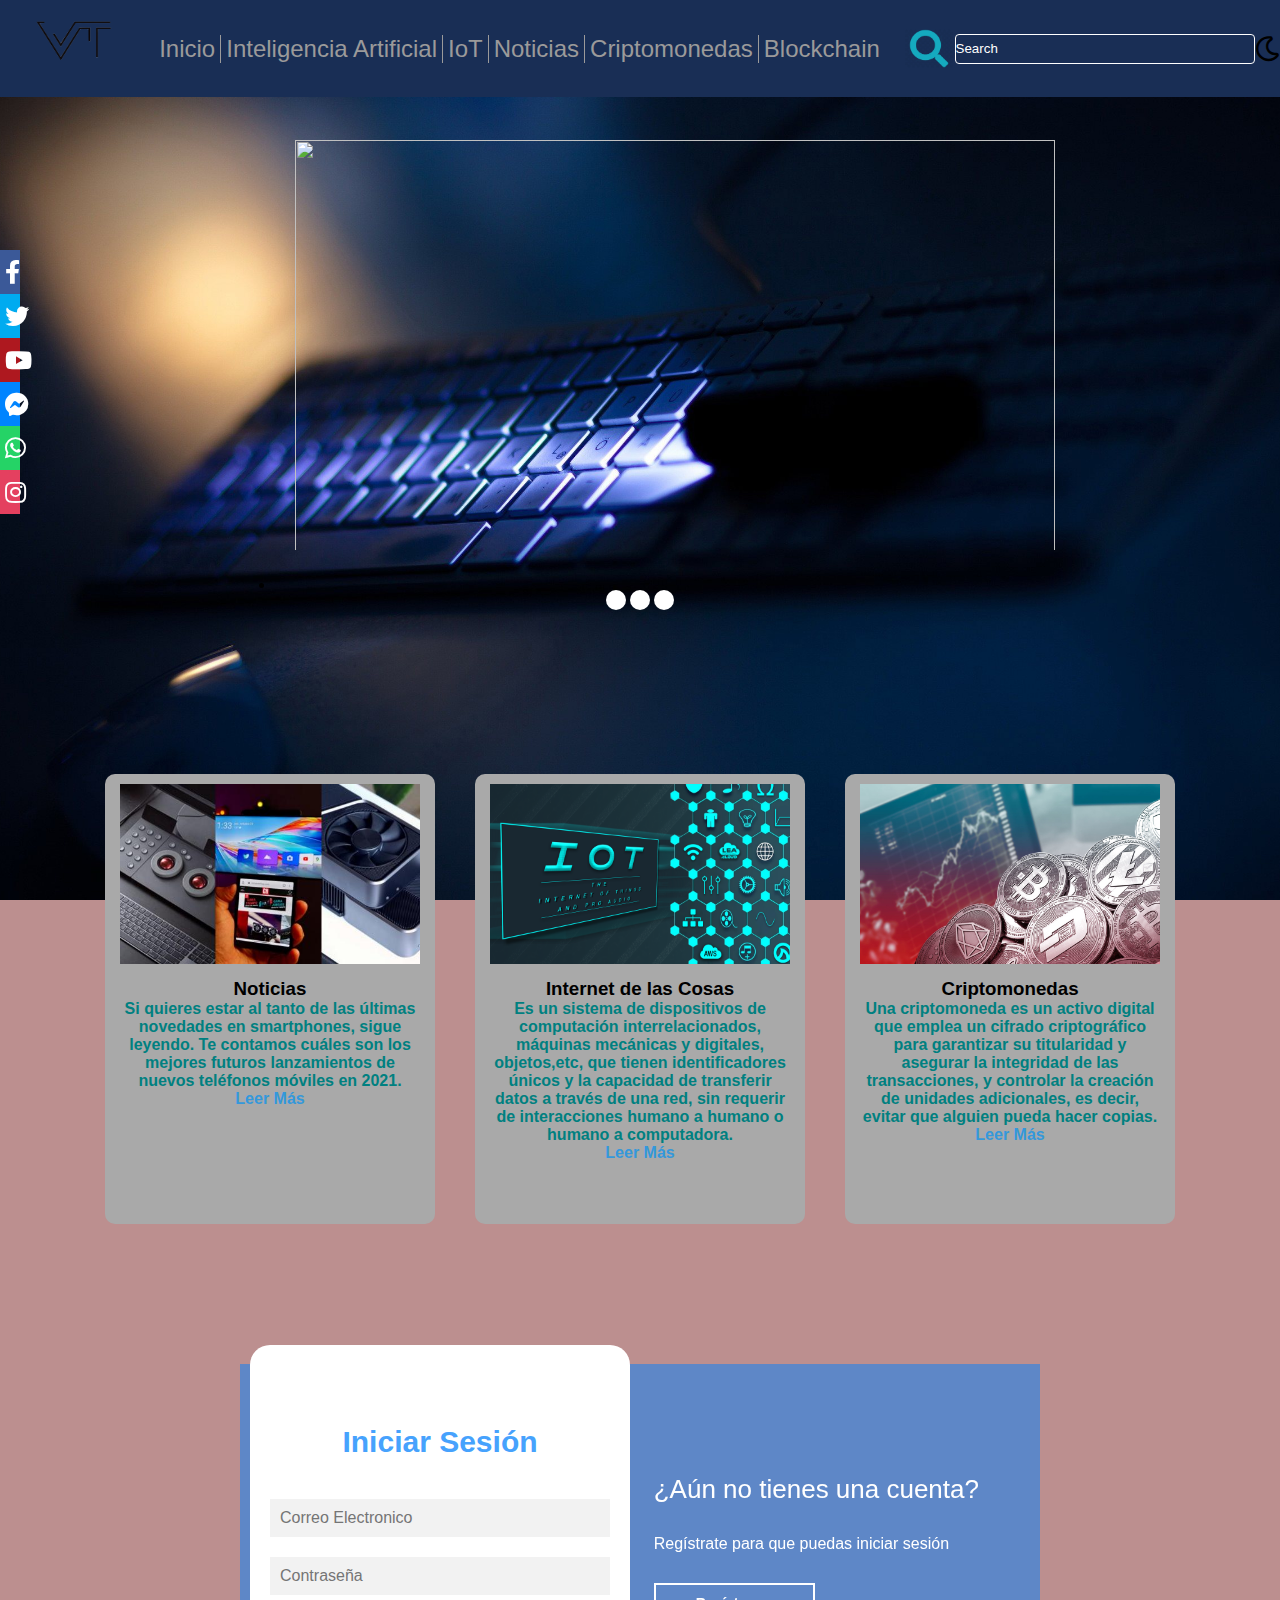
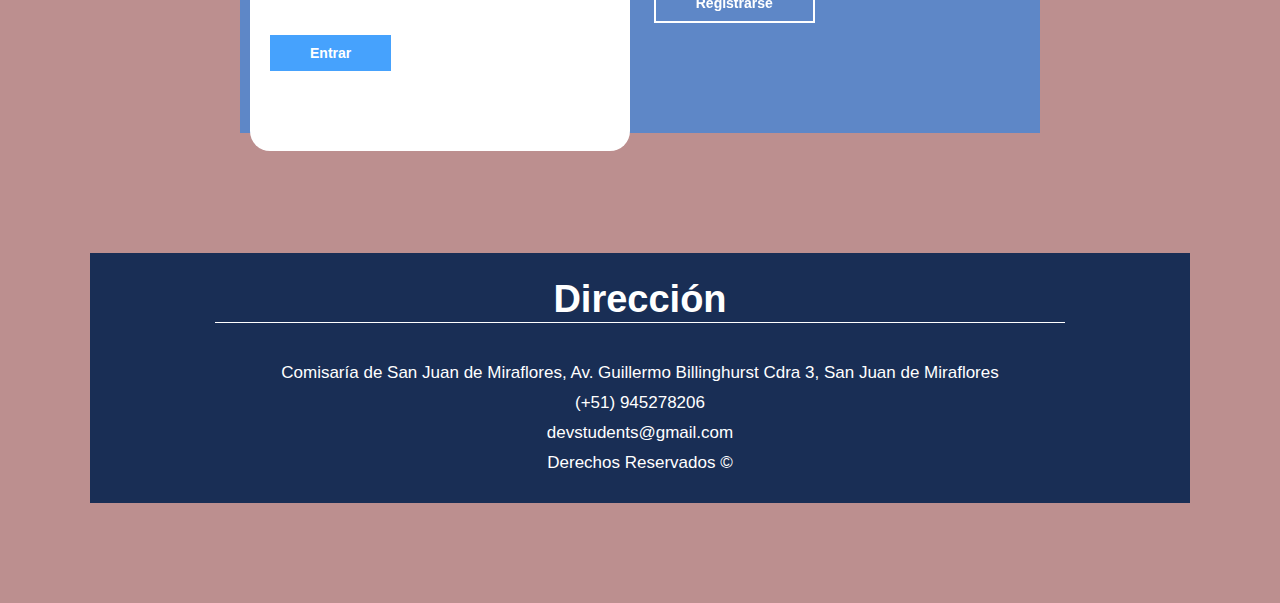
==== index.html @ df6f8244 "js de registro e iniciar sesion" ====
<!DOCTYPE html>
<html lang="en">

<head>


    <meta charset="UTF-8">
    <meta http-equiv="X-UA-Compatible" content="IE=edge">
    <meta name="viewport" content="width=device-width, initial-scale=1.0">
    <title>Technology</title>
    <link rel="stylesheet" href="https://maxcdn.bootstrapcdn.com/font-awesome/4.7.0/css/font-awesome.min.css">
    <link rel="stylesheet" href="estilos.css" type="text/css">
    <link rel="stylesheet" href="index.css">
    <link rel="stylesheet" href="estilos.css">
    <link rel="stylesheet" href="portada.css">
    <link rel="stylesheet" href="https://use.fontawesome.com/releases/v5.6.3/css/all.css">


</head>

<body>
    <header>
        <a href="#" class="logo">
            <img src="imagenes/logo_encabezado.png" width="154" height="85" class="block"></a>

        <u1 class="navigation">
            <li class="current"><a href="index.html">Inicio</a></li>
            <li class="current"><a href="inteligenciaartificial.html" target="_blank">Inteligencia Artificial</a></li>
            <li class="current"><a href="Internetdelascosas.html" target="_blank">IoT</a></li>
            <li class="current"><a href="noticias2.html" target="_blank">Noticias</a></li>
            <li class="current"><a href="criptomonedas.html" target="_blank">Criptomonedas</a></li>
            <li class="current"><a href="blockchain.html" target="_blank">Blockchain</a></li>

        </u1>
        <img src="imagenes\lupa.png" width="50">
        <div class="search">
            <input type="text" placeholder="Search">
        </div>
        <span class="boton-dark-mode"><i class="far fa-moon"></i></span>
        <div class="list-group">
    </header>
    <!--No tocar -->
    </div>

    <div class="container">

        <ul class="slider">
            <li id="slide1">
                <img src="https://hardzone.es/app/uploads-hardzone.es/2020/09/Inteligencia-Artificial.jpg" />
            </li>
            <li id="slide2">
                <img src="https://cadenaser00.epimg.net/ser/imagenes/2019/01/16/ciencia/1547668320_739967_1547672513_noticia_normal.jpg" />
            </li>
            <li id="slide3">
                <img src="https://www.marketingdirecto.com/wp-content/uploads/2018/06/criptomoneda-y-blockchain.png">
            </li>
        </ul>

        <ul class="menu">
            <li>
                <a href="#slide1"></a>
            </li>
            <li>
                <a href="#slide2"></a>
            </li>
            <li>
                <a href="#slide3"></a>
            </li>
        </ul>

    </div>

    <body>
        <!--No tocar -->
        <div class="social">
            <ul>
                <li>
                    <a href="https://www.facebook.com/" class="fab fa-facebook-f"></a>
                </li>
                <li>
                    <a href="#" class="fab fa-twitter"></a>
                </li>
                <li>
                    <a href="#" class="fab fa-youtube"></a>
                </li>
                <li>
                    <a href="#" class="fab fa-facebook-messenger"></a>
                </li>
                <li>
                    <a href="#" class="fab fa-whatsapp"></a>
                </li>
                <li>
                    <a href="#" class="fab fa-instagram"></a>
                </li>

            </ul>
        </div>
    </body>

    <div class="columna">

        <div class="card">
            <img src="imagenes\img.jpg" alt="">
            <h3>Noticias</h3>
            <p>Si quieres estar al tanto de las últimas novedades en smartphones, sigue leyendo. Te contamos cuáles son los mejores futuros lanzamientos de nuevos teléfonos móviles en 2021.</p>
            <a href="noticias2.html" target="_blank">Leer Más</a>
        </div>

        <div class="card">
            <img src="imagenes\img.3.jpg.jpg" alt="">
            <h3>Internet de las Cosas</h3>
            <p>Es un sistema de dispositivos de computación interrelacionados, máquinas mecánicas y digitales, objetos,etc, que tienen identificadores únicos y la capacidad de transferir datos a través de una red, sin requerir de interacciones humano a humano
                o humano a computadora.</p>
            <a href="Internetdelascosas.html" target="_blank">Leer Más</a>
        </div>

        <div class="card">
            <img src="imagenes\img 2.jpg" alt="">
            <h3>Criptomonedas</h3>
            <p>Una criptomoneda es un activo digital que emplea un cifrado criptográfico para garantizar su titularidad y asegurar la integridad de las transacciones, y controlar la creación de unidades adicionales, es decir, evitar que alguien pueda hacer
                copias.
            </p>
            <a href="criptomonedas.html">Leer Más</a>
        </div>

        <main>

            <div class="contenedor__todo">
                <div class="caja__trasera">
                    <div class="caja__trasera-login">
                        <h3>¿Ya tienes una cuenta?</h3>
                        <p>Inicia sesión para entrar en la página</p>
                        <button id="btn__iniciar-sesion">Iniciar Sesión</button>
                    </div>
                    <div class="caja__trasera-register">
                        <h3>¿Aún no tienes una cuenta?</h3>
                        <p>Regístrate para que puedas iniciar sesión</p>
                        <button id="btn__registrarse">Regístrarse</button>
                    </div>
                </div>

                <!--Formulario de Login y registro-->
                <div class="contenedor__login-register">
                    <!--Login-->
                    <form action="" class="formulario__login">
                        <h2>Iniciar Sesión</h2>
                        <input id="email" type="text" placeholder="Correo Electronico">
                        <input id="pw" type="password" placeholder="Contraseña">
                        <button class="Entrar">Entrar</button>
                    </form>

                    <!--Register-->
                    <form action="" class="formulario__register">
                        <h2>Regístrarse</h2>
                        <input id="nombres" type="text" placeholder="Nombres completos">
                        <input id="correo" type="text" placeholder="Correo Electronico">
                        <input id='user' type="text" placeholder="Usuario">
                        <input id="passw" type="password" placeholder="Contraseña">
                        <button class="Registrarse">Regístrarse</button>
                    </form>
                </div>
            </div>

        </main>

        <footer>
            <div id="contact" class="footer">
                <div class="piesito">
                    <h3>Dirección</h3>
                    <span>Comisaría de San Juan de Miraflores, Av. Guillermo Billinghurst Cdra 3, San Juan de
                        Miraflores</span>
                    <p>(+51) 945278206
                        <br>devstudents@gmail.com
                        <br>Derechos Reservados &copy
                    </p>
                </div>

            </div>

        </footer>
        <script src="darkmode.js"></script>
        <script src="formulario.js"></script>
        <script src="index.js"></script>
        <script src="index2.js"></script>

</body>

</html>
---- estilos.css ----
#titulo1 {
    color: #1696bd;
    font-size: 40px;
    text-align: center;
}

#titulo2 {
    color: #1696bd;
    font-size: 40px;
    text-align: left;
}

#titulo3 {
    color: #1696bd;
    font-size: 40px;
    text-align: left;
}

.contenedor-logo, .menu-principal{
	width:100%;
}
---- index.css ----
body {
    background-color: rosybrown;
    font-family: Arial, Helvetica, sans-serif;
}

* {
    box-sizing: border-box;
}

@import url('https://fonts.googleapis.com/css2?family=Lato:wght@100&display=swap');
header {
    position: absolute;
    top: 0;
    left: 0;
    width: 100%;
    display: flex;
    justify-content: space-between;
    align-items: center;
    padding: 3px 0px;
    z-index: 10;
    background: #192e55;
}

header .logo {
    position: relative;
    font-size: 1.5em;
    color: #fff;
    text-decoration: none;
    font-weight: 100;
}

header .search {
    position: relative;
    width: 300px;
    height: 30px;
}

header .search input {
    position: absolute;
    top: 0;
    left: 0;
    width: 100%;
    height: 100%;
    color: #fff;
    background: transparent;
    outline: none;
    border: 1px solid #fff;
    border-radius: 4px;
    padding: 0 20 px 0 45px;
}

header .search input::placeholder {
    color: #fff;
}

header .send {
    position: absolute;
    top: 50%;
    transform: translateY(-30%);
    transform: translateY(-42%);
    right: -70px;
    left: 1640px;
    color: #000;
    border-right: 1px solid #fff;
    padding-right: 1px;
}

.navigation {
    float: left;
    font-size: 24px;
    margin-top: 0px;
    width: 750px;
}

.navigation li {
    border-right: 1px solid #9B9A9A;
    float: left;
    list-style: none outside none;
    padding-left: 5px;
    padding-right: 5px;
    width: auto;
}

.navigation li:last-child {
    border-right: none;
}

.navigation li a {
    color: #000000;
    text-decoration: none;
}

.navigation li a:hover {
    color: #9B9A9A;
    text-decoration: none;
}

.navigation .current a {
    color: #9B9A9A;
    text-decoration: none;
}

.navigation .current a:hover {
    color: #000000;
    text-decoration: none;
}

.menu li:last-child {
    border-right: none;
}


/*********************pie de pagina*****************/

* {
    box-sizing: border-box;
}

.footer {
    width: 1100px;
    background-color: #192e55;
    text-align: center;
    font-family: poppins;
    position: relative;
    padding: 25px;
    margin: 100px
}

.footer .piesito h3 {
    font-size: 38px;
    display: block;
    color: #fff;
    max-width: 850px;
    padding-bottom: 1px;
    border-bottom: #fff solid 1px;
    text-align: center;
    margin: 0 auto;
    margin-bottom: 0px;
    margin-bottom: 30px;
}

.footer .piesito span {
    font-size: 17px;
    display: block;
    color: #fff;
    padding-top: 10px;
    padding-bottom: 5px;
}

.footer .piesito p {
    font-size: 17px;
    display: block;
    color: #fff;
    line-height: 30px;
}


/*********************fin de pie de pagina************/

* {
    margin: 0;
    padding: 0;
    box-sizing: border-box;
    text-decoration: none;
    font-family: 'Roboto', sans-serif;
}

body {
    background-image: url(imagenes/bg4.jpg);
    background-size: cover;
    background-repeat: no-repeat;
    background-position: center;
    background-attachment: fixed;
}

main {
    width: 100%;
    padding: 20px;
    margin: auto;
    margin-top: 100px;
}

.contenedor__todo {
    width: 100%;
    max-width: 800px;
    margin: auto;
    position: relative;
}

.caja__trasera {
    width: 100%;
    padding: 10px 20px;
    display: flex;
    justify-content: center;
    -webkit-backdrop-filter: blur(10px);
    backdrop-filter: blur(10px);
    background-color: rgba(0, 128, 255, 0.5);
}

.caja__trasera div {
    margin: 100px 40px;
    color: white;
    transition: all 500ms;
}

.caja__trasera div p,
.caja__trasera button {
    margin-top: 30px;
}

.caja__trasera div h3 {
    font-weight: 400;
    font-size: 26px;
}

.caja__trasera div p {
    font-size: 16px;
    font-weight: 300;
}

.caja__trasera button {
    padding: 10px 40px;
    border: 2px solid #fff;
    font-size: 14px;
    background: transparent;
    font-weight: 600;
    cursor: pointer;
    color: white;
    outline: none;
    transition: all 300ms;
}

.caja__trasera button:hover {
    background: #fff;
    color: #46A2FD;
}


/*Formularios*/

.contenedor__login-register {
    display: flex;
    align-items: center;
    width: 100%;
    max-width: 380px;
    position: relative;
    top: -185px;
    left: 10px;
    /*La transicion va despues del codigo JS*/
    transition: left 500ms cubic-bezier(0.175, 0.885, 0.320, 1.275);
}

.contenedor__login-register form {
    width: 100%;
    padding: 80px 20px;
    background: white;
    position: absolute;
    border-radius: 20px;
}

.contenedor__login-register form h2 {
    font-size: 30px;
    text-align: center;
    margin-bottom: 20px;
    color: #46A2FD;
}

.contenedor__login-register form input {
    width: 100%;
    margin-top: 20px;
    padding: 10px;
    border: none;
    background: #F2F2F2;
    font-size: 16px;
    outline: none;
}

.contenedor__login-register form button {
    padding: 10px 40px;
    margin-top: 40px;
    border: none;
    font-size: 14px;
    background: #46A2FD;
    font-weight: 600;
    cursor: pointer;
    color: white;
    outline: none;
}

.formulario__login {
    opacity: 1;
    display: block;
}

.formulario__register {
    display: none;
}

@media screen and (max-width: 850px) {
    main {
        margin-top: 50px;
    }
    .caja__trasera {
        max-width: 350px;
        height: 300px;
        flex-direction: column;
        margin: auto;
    }
    .caja__trasera div {
        margin: 0px;
        position: absolute;
    }
    /*Formularios*/
    .contenedor__login-register {
        top: -10px;
        left: -5px;
        margin: auto;
    }
    .contenedor__login-register form {
        position: relative;
    }
}


/**********************Fin de Formulario**************/


/**********************COLUMNA DE TEXTO**************/

* {
    box-sizing: border-box;
}

.columna {
    width: 100%;
    max-width: 1200px;
    height: 500px;
    display: flex;
    flex-wrap: wrap;
    justify-content: center;
    margin: auto;
}

.columna .card {
    width: 330px;
    height: 450px;
    border-radius: 10px;
    overflow: hidden;
    margin: 20px;
    text-align: center;
    transition: all 0.25s;
    background-color: darkgray;
}

.columna .card:hover {
    transform: translateY(-15px);
    box-shadow: 0 12px 16px rgba(0, 0, 0, 0.2);
}

.columna .card img {
    width: 320px;
    height: 200px;
    padding: 10px;
}

.columna .card h3 {
    font-weight: 600;
    font-weight: bolder;
    color: black;
}

.columna .card p {
    padding: 0 1rem;
    font-size: 16px;
    font-weight: 300;
    font-weight: bolder;
    color: teal;
}

.columna .card a {
    font-weight: bolder;
    text-decoration: none;
    color: #3498db;
}
---- estilos.css ----
#titulo1 {
    color: #1696bd;
    font-size: 40px;
    text-align: center;
}

#titulo2 {
    color: #1696bd;
    font-size: 40px;
    text-align: left;
}

#titulo3 {
    color: #1696bd;
    font-size: 40px;
    text-align: left;
}

.contenedor-logo, .menu-principal{
	width:100%;
}
---- portada.css ----
body {
    font-family: Arial, Helvetica, sans-serif;
    margin: 0;
    background-size: cover;
    background-attachment: fixed;
}

* {
    box-sizing: border-box;
}

.container {
    margin: auto;
    width: 800px;
    padding: 120px;
}

ul.slider {
    position: relative;
    width: 800px;
    height: 450px;
    left: -85px;
}

ul.slider li {
    position: absolute;
    left: 0px;
    top: 0px;
    opacity: 0;
    width: inherit;
    height: inherit;
    transition: opacity .5s;
    
}

ul.slider li img {
    width: 100%;
    height: 450px;
    object-fit: cover;
    padding: 20px;
}

ul.slider li:first-child {
    opacity: 1;
    /*Mostramos el primer <li>*/
}

ul.slider li:target {
    opacity: 1;
    /*Mostramos el <li> del enlace que pulsemos*/
}

.menu {
    text-align: center;
    margin: 20px;
}

.menu li {
    display: inline-block;
    text-align: center;
}

.menu li a {
    display: inline-block;
    color: white;
    text-decoration: none;
    background-color: white;
    padding: 10px;
    width: 20px;
    height: 20px;
    font-size: 20px;
    border-radius: 100%;
}


/*******darkmode******/ 
.boton-dark-mode {
    display: block;
}

.fa-moon {
    cursor: pointer;
    font-size: 25px;
}


/*****fin darkmode*****/


/********Estilos DARKMODE********/

.dark-mode {
    background: black;
    color: white;
}


/*******Fin estilo DARKMODE********/


/**********REDES SOCIALES**********/

.fab {
    width: 20px;
    text-align: center;
    font-size: 24px;
}

.social {
    position: fixed;
    left: -10px;
    top: 250px;
}

.social ul {
    list-style: none;
}

.social a {
    display: inline-block;
    text-decoration: none;
    color: #fff;
    padding: 10px 15px;
    z-index: 0;
    transition: 0.1s ease;
}

.fa-facebook-f {
    background: #3b5998;
}

.fa-twitter {
    background: #00abf0;
}

.fa-youtube {
    background: #ae181f;
}

.fa-facebook-messenger {
    background: #0084ff;
}

.fa-whatsapp {
    background: #25d366;
}

.fa-instagram {
    background: #e4405f;
}

.social a:hover {
    padding: 10px 25px;
}
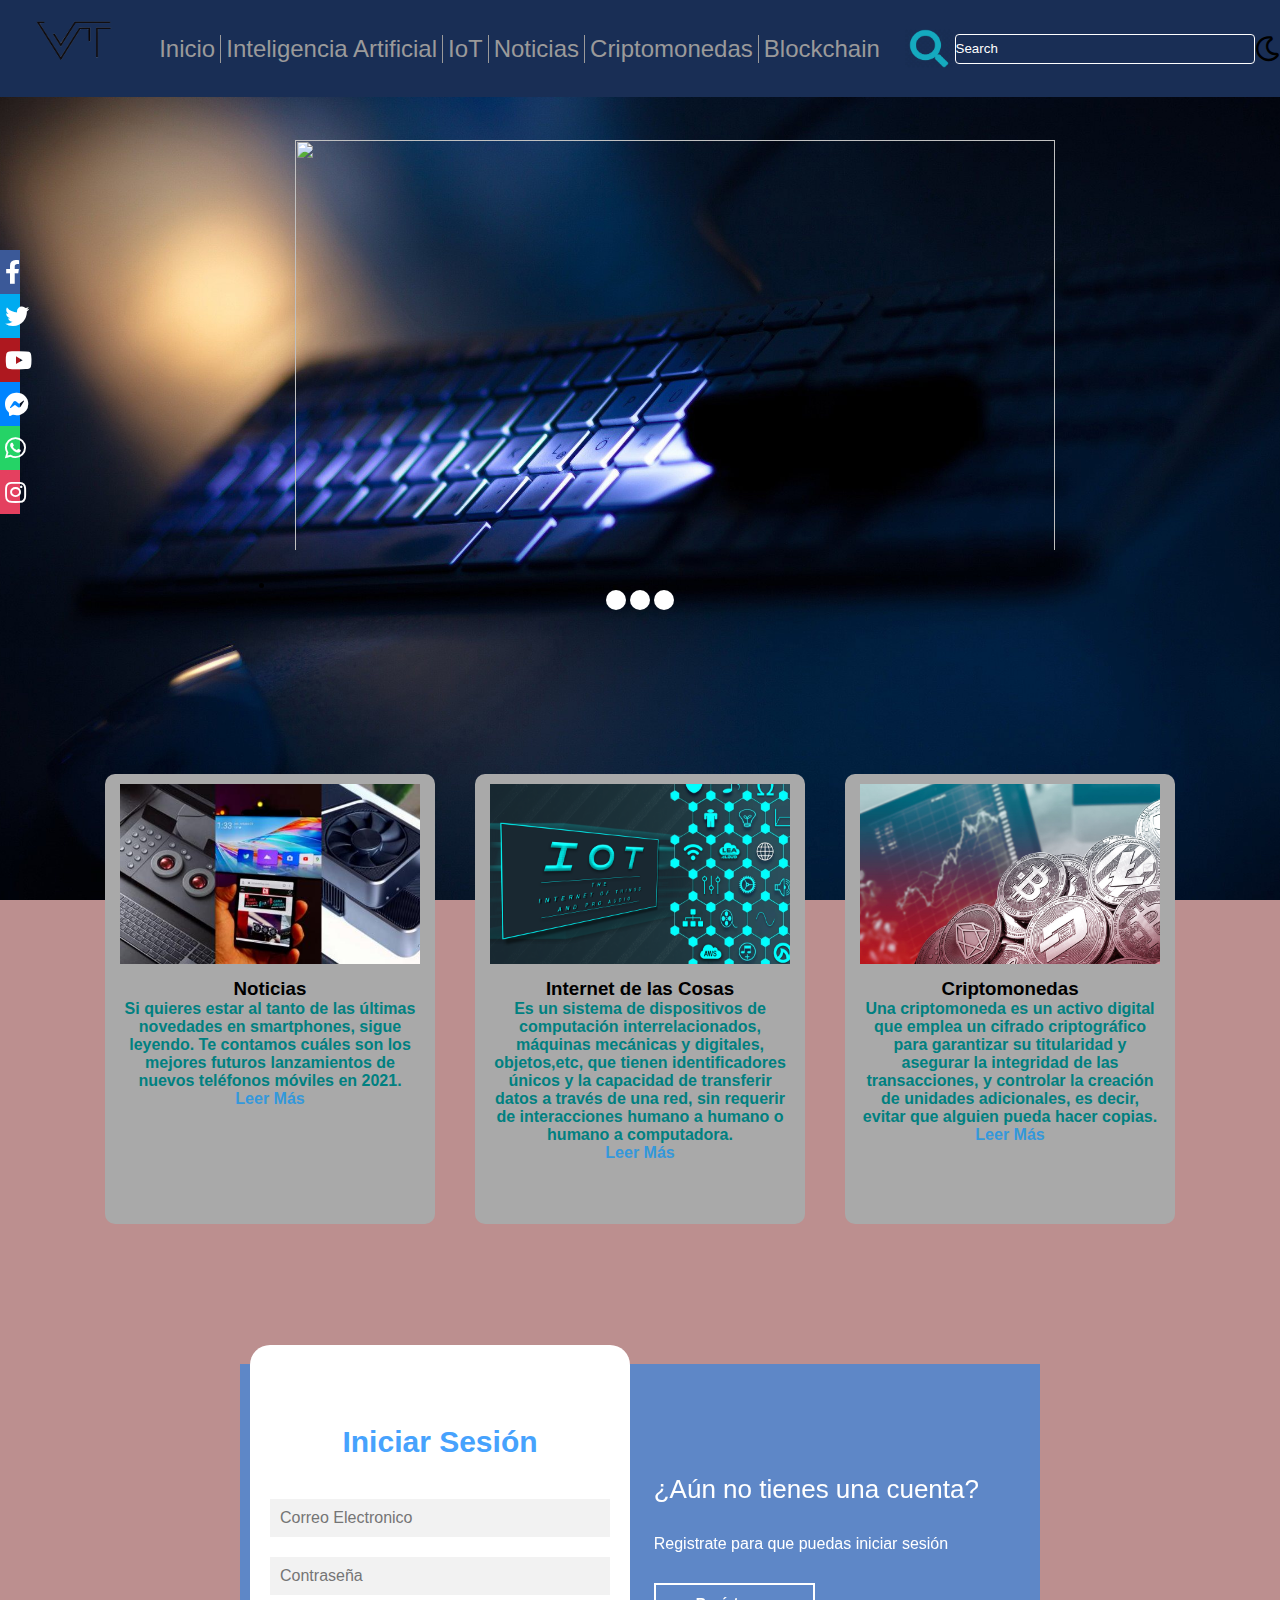
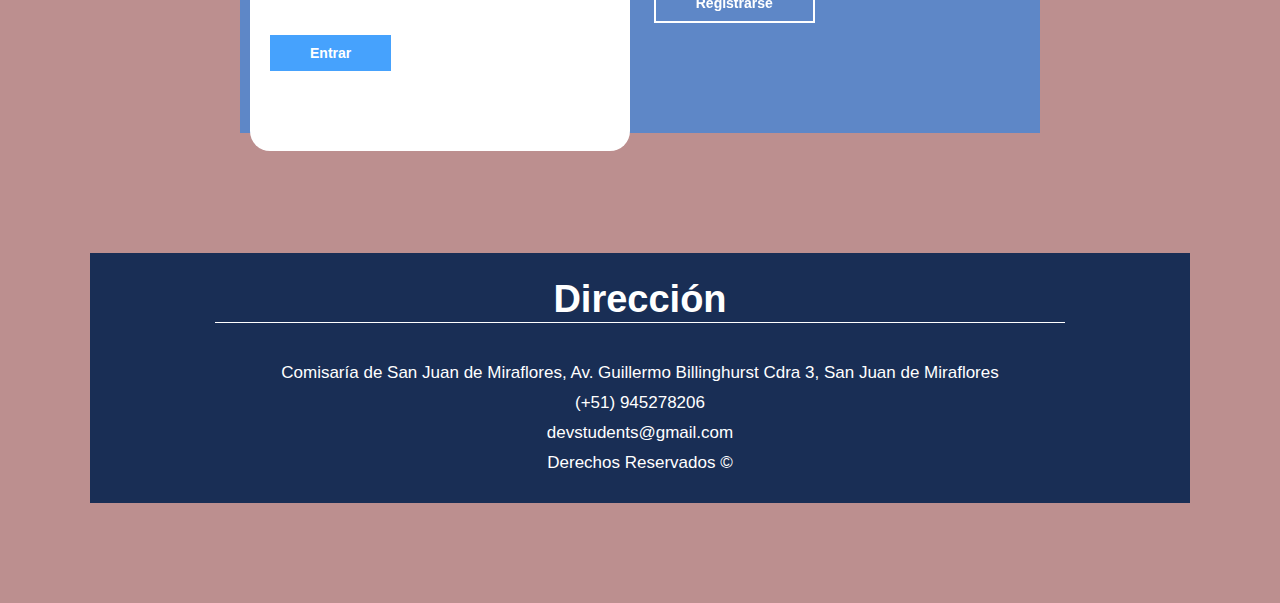
==== commit c7fb5a91: "registro y login" ====
--- a/index.html
+++ b/index.html
@@ -130,12 +130,12 @@
                     <div class="caja__trasera-login">
                         <h3>¿Ya tienes una cuenta?</h3>
                         <p>Inicia sesión para entrar en la página</p>
-                        <button id="btn__iniciar-sesion">Iniciar Sesión</button>
+                        <button id="btn__iniciar-sesion" type="submit">Iniciar Sesión</button>
                     </div>
                     <div class="caja__trasera-register">
                         <h3>¿Aún no tienes una cuenta?</h3>
-                        <p>Regístrate para que puedas iniciar sesión</p>
-                        <button id="btn__registrarse">Regístrarse</button>
+                        <p>Registrate para que puedas iniciar sesión</p>
+                        <button id="btn__registrarse" type="submit">Regístrarse</button>
                     </div>
                 </div>
 
@@ -146,17 +146,17 @@
                         <h2>Iniciar Sesión</h2>
                         <input id="email" type="text" placeholder="Correo Electronico">
                         <input id="pw" type="password" placeholder="Contraseña">
-                        <button class="Entrar">Entrar</button>
+                        <button class="Entrar" type="submit">Entrar</button>
                     </form>
 
                     <!--Register-->
                     <form action="" class="formulario__register">
-                        <h2>Regístrarse</h2>
+                        <h2>Registrarse</h2>
                         <input id="nombres" type="text" placeholder="Nombres completos">
                         <input id="correo" type="text" placeholder="Correo Electronico">
                         <input id='user' type="text" placeholder="Usuario">
                         <input id="passw" type="password" placeholder="Contraseña">
-                        <button class="Registrarse">Regístrarse</button>
+                        <button class="Registrarse" type="submit">Regístrarse</button>
                     </form>
                 </div>
             </div>
--- a/index.css
+++ b/index.css
@@ -321,6 +321,27 @@
     }
 }
 
+.mensajeError {
+    font-weight: bold;
+    color: red;
+    padding-top: 10px;
+    padding-bottom: 10px;
+}
+
+.mensajeOk {
+    font-weight: bold;
+    color: rgb(36, 88, 167);
+    padding-top: 10px;
+    padding-bottom: 10px;
+}
+
+.mensajeErrorSegundo {
+    font-weight: bold;
+    color: red;
+    padding-top: 10px;
+    padding-bottom: 10px;
+}
+
 
 /**********************Fin de Formulario**************/
 
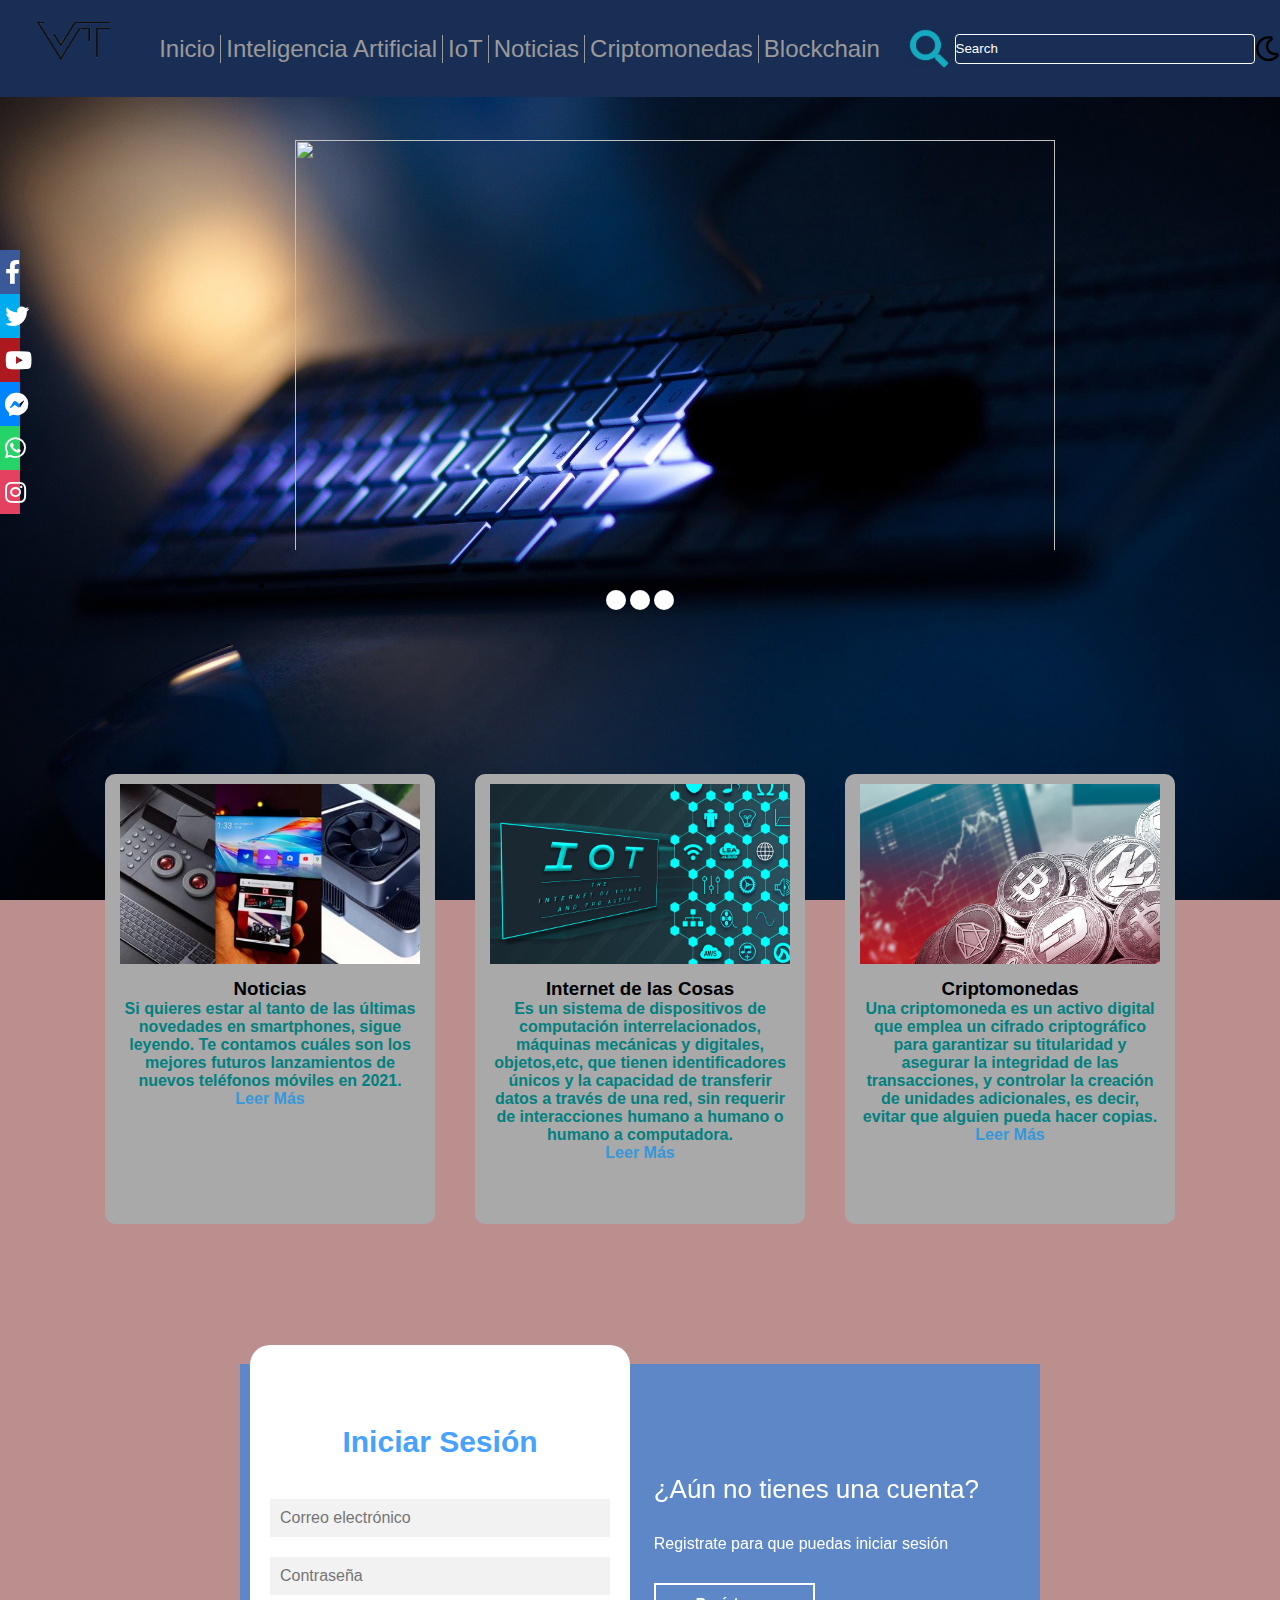
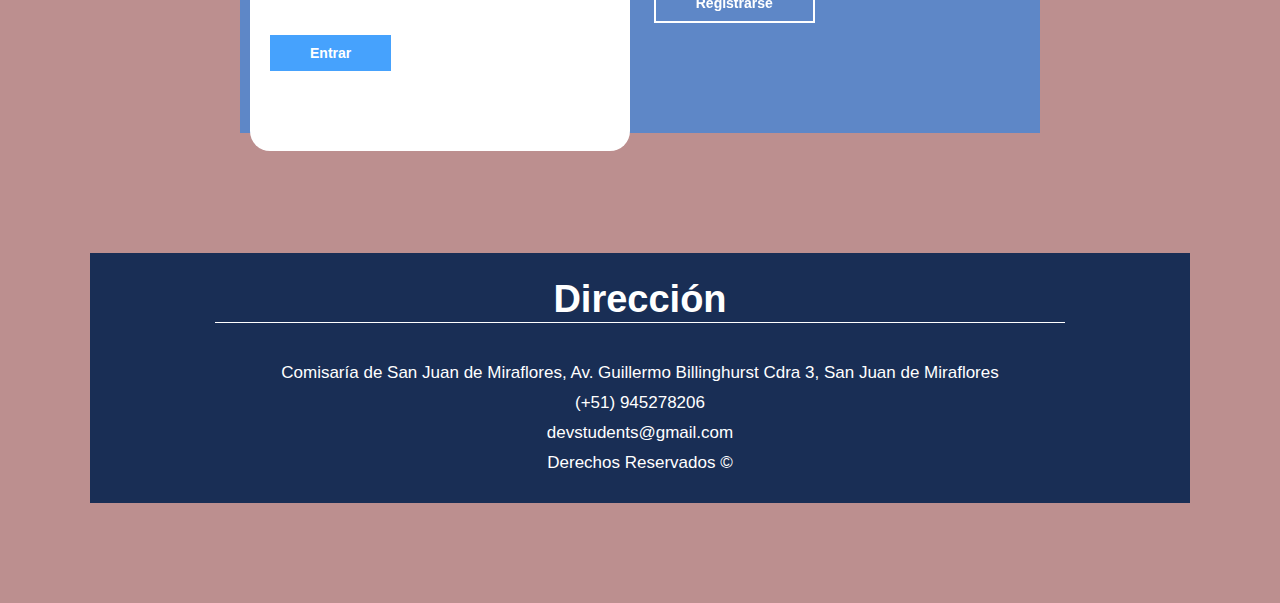
==== commit 79a8b163: "detalles de nombres" ====
--- a/index.html
+++ b/index.html
@@ -144,7 +144,7 @@
                     <!--Login-->
                     <form action="" class="formulario__login">
                         <h2>Iniciar Sesión</h2>
-                        <input id="email" type="text" placeholder="Correo Electronico">
+                        <input id="email" type="text" placeholder="Correo electrónico">
                         <input id="pw" type="password" placeholder="Contraseña">
                         <button class="Entrar" type="submit">Entrar</button>
                     </form>
@@ -153,9 +153,9 @@
                     <form action="" class="formulario__register">
                         <h2>Registrarse</h2>
                         <input id="nombres" type="text" placeholder="Nombres completos">
-                        <input id="correo" type="text" placeholder="Correo Electronico">
+                        <input id="correo" type="text" placeholder="Correo electrónico">
                         <input id='user' type="text" placeholder="Usuario">
-                        <input id="passw" type="password" placeholder="Contraseña">
+                        <input id="passw" type="password" placeholder="Contraseña ">
                         <button class="Registrarse" type="submit">Regístrarse</button>
                     </form>
                 </div>
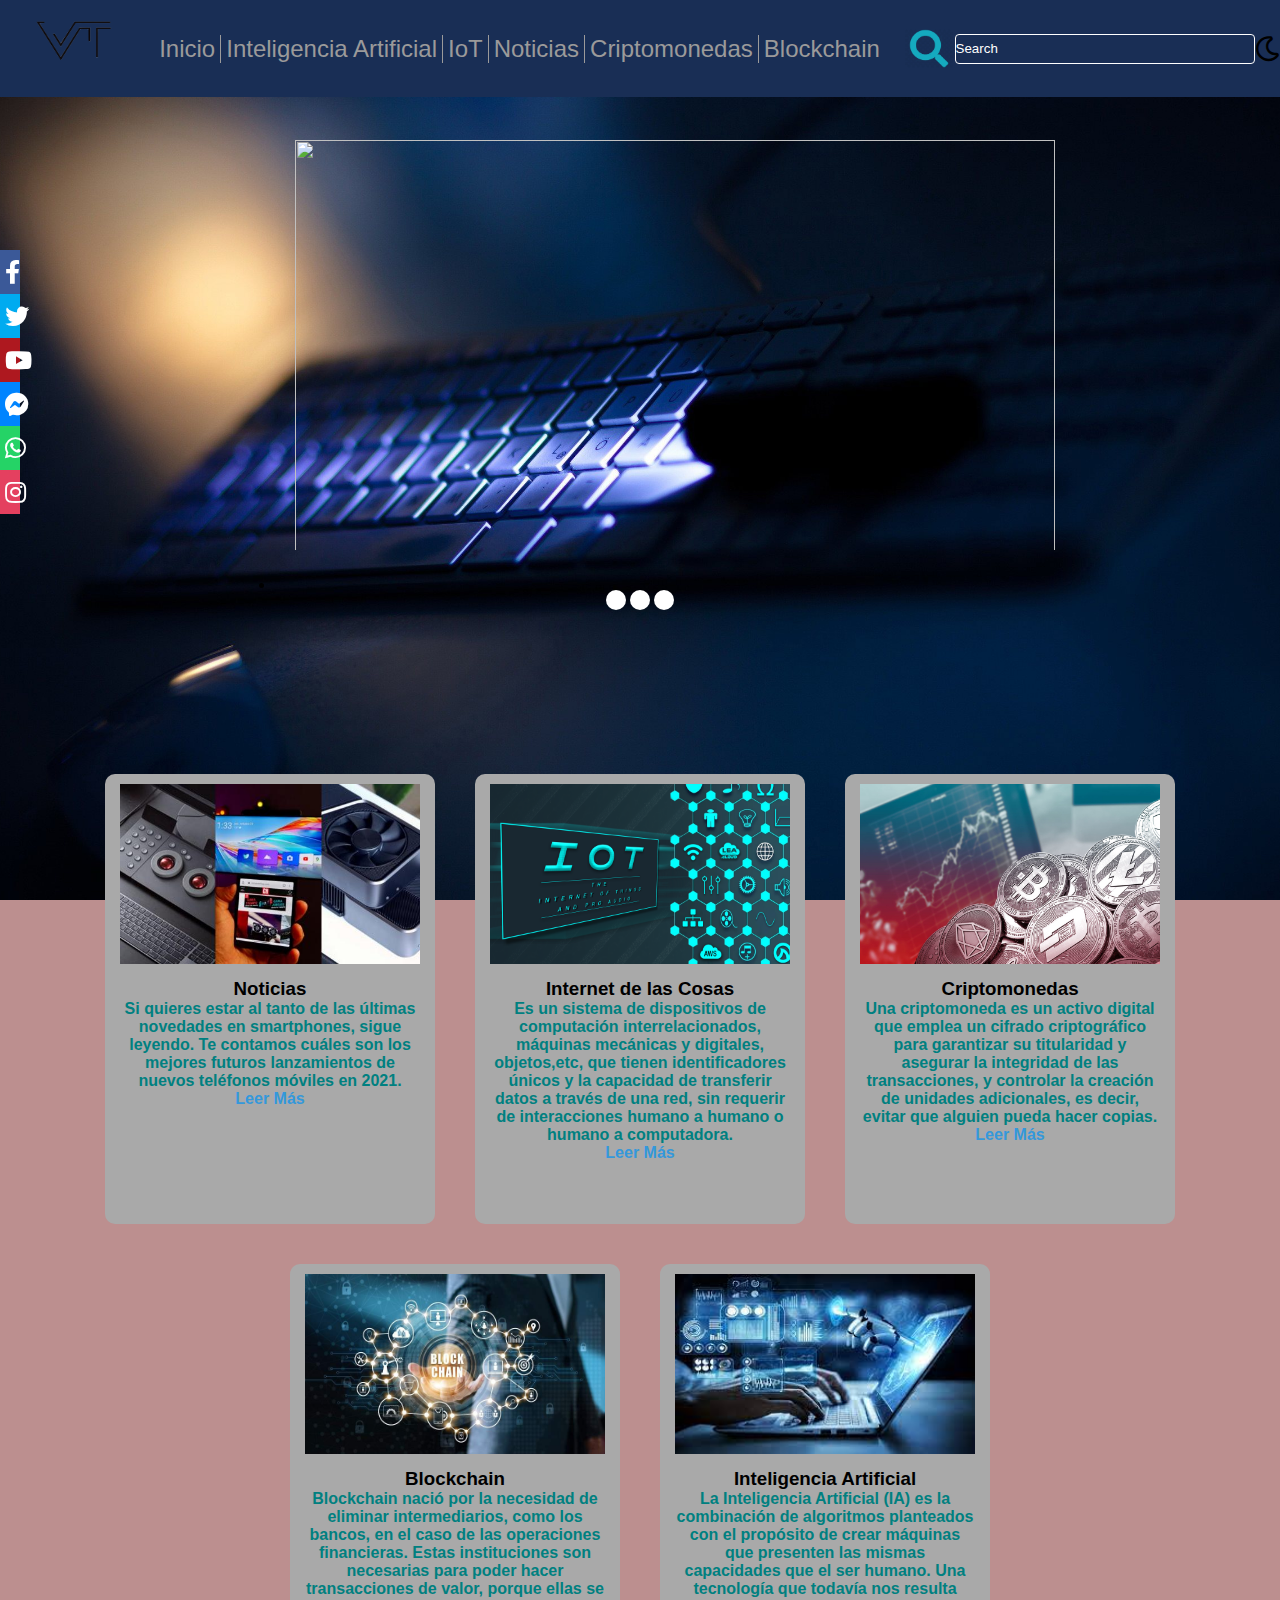
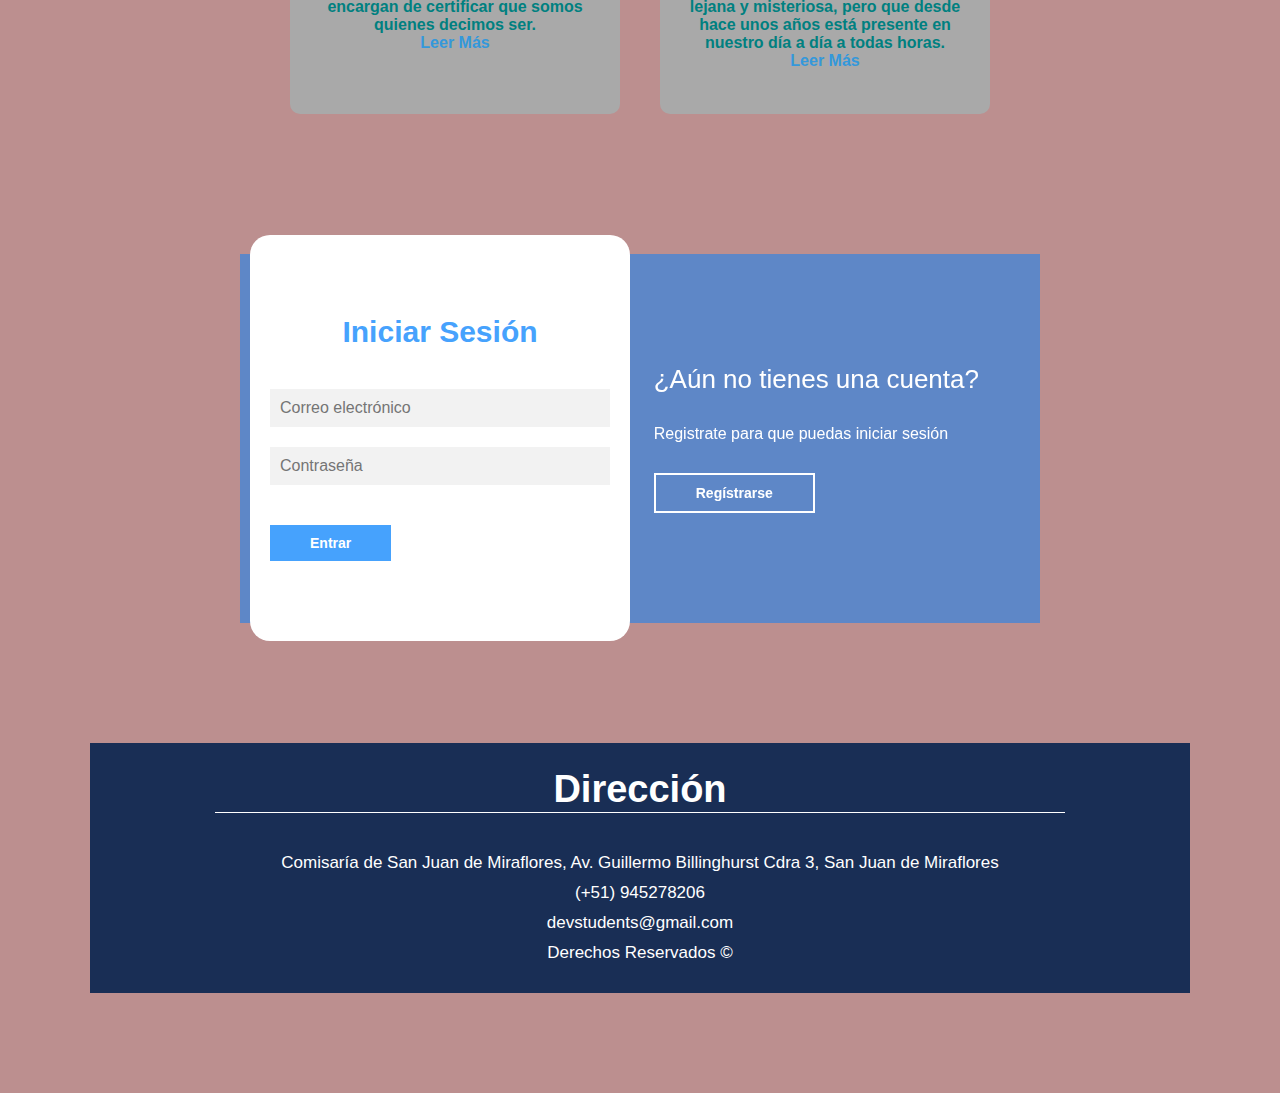
==== commit 61edff0e: "agregando cards" ====
--- a/index.html
+++ b/index.html
@@ -121,6 +121,21 @@
                 copias.
             </p>
             <a href="criptomonedas.html">Leer Más</a>
+        </div>
+
+        <div class="card">
+            <img src="imagenes/block.jpg" alt="">
+            <h3>Blockchain</h3>
+            <p>Blockchain nació por la necesidad de eliminar intermediarios, como los bancos, en el caso de las operaciones financieras. Estas instituciones son necesarias para poder hacer transacciones de valor, porque ellas se encargan de certificar
+                que somos quienes decimos ser.</p>
+            <a href="blockchain.html" target="_blank">Leer Más</a>
+        </div>
+
+        <div class="card">
+            <img src="imagenes/ia.jpg" alt="">
+            <h3>Inteligencia Artificial</h3>
+            <p>La Inteligencia Artificial (IA) es la combinación de algoritmos planteados con el propósito de crear máquinas que presenten las mismas capacidades que el ser humano. Una tecnología que todavía nos resulta lejana y misteriosa, pero que desde hace unos años está presente en nuestro día a día a todas horas.</p>
+            <a href="inteligenciaartificial.html" target="_blank">Leer Más</a>
         </div>
 
         <main>
